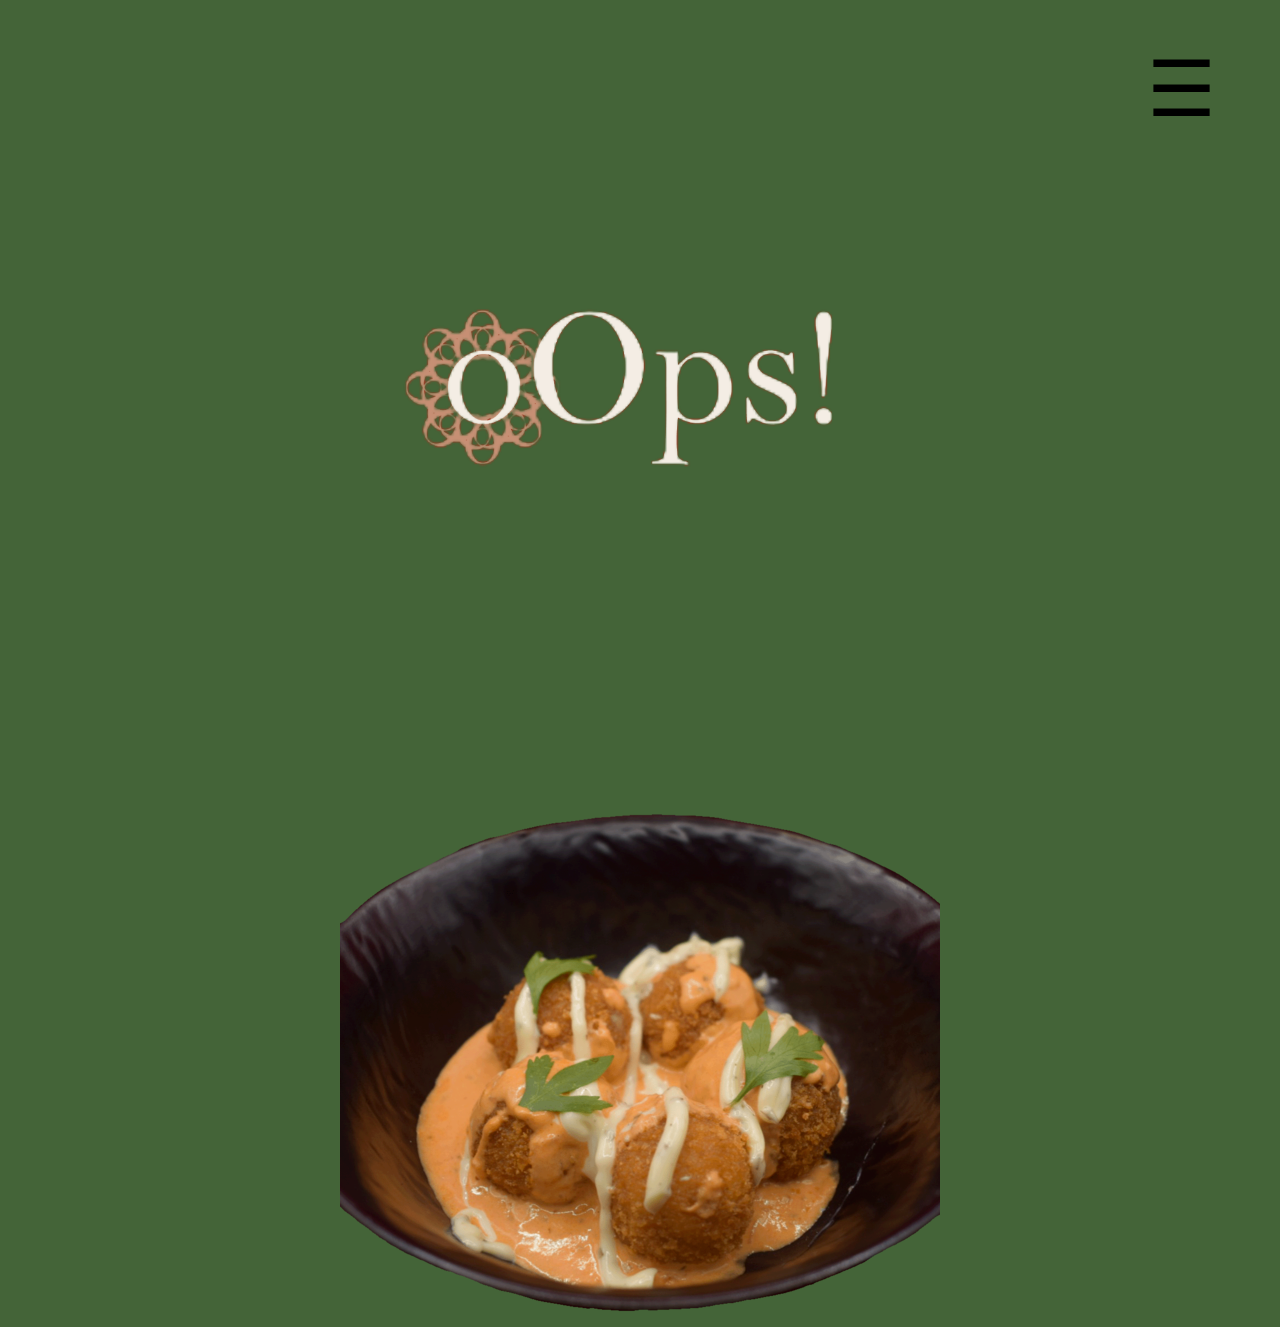
==== index.html @ b873f1bc "slider and colors updated" ====
<!DOCTYPE html>
<html>
  <head>
    <link rel="stylesheet" href="style.css" />
  </head>
  <body>
    <div class="header">
      <img src="images/logo/logo-transformed.png" class="logo" />
    </div>

    <!-- Image Slider -->
    <div class="slider">
      <img class="slides" src="images/items/Cheese-Balls.png" />
      <img class="slides" src="images/items/Cheese-Fries.png" />
      <img class="slides" src="images/items/Mozza-Sticks.png" />
    </div>

    <!-- Side Menu Button -->
    <div class="side-menu-button" onclick="toggleSideMenu()">☰</div>

    <!-- Side Menu -->
    <div class="side-menu" id="sideMenu">
      <a href="javascript:void(0)" class="closebtn" onclick="closeSideMenu()"
        >×</a
      >
      <a href="index.html">Home</a>
      <a href="menu.html">Menu</a>
      <a href="about.html">About</a>
      <a href="contact.html">Contact</a>
    </div>

    <script type="text/javascript" src="app.js"></script>
  </body>
</html>
---- style.css ----
* {
  margin: 0;
  padding: 0;
  box-sizing: border-box;
}

body {
  background-color: #446438;
}
.header {
  background-color: #446438;
  display: flex;
  justify-content: center;
  align-items: center;
  padding: 10px;
}

.logo {
  max-width: 60%;
  height: auto;
}

/* ...Side-Button... */
/* Side Menu Button Styling */
.side-menu-button {
  position: fixed;
  top: 5vh; /* Adjusted for better visibility on various devices */
  right: 5%; /* Use percentage for better responsiveness */
  font-size: 6vw; /* Adjusts size based on viewport width */
  cursor: pointer;
  z-index: 1000;
}

/* Side Menu Styling */
.side-menu {
  height: 100%;
  width: 0; /* Initially hidden */
  position: fixed;
  z-index: 999;
  top: 0;
  right: 0;
  background-color: #9E3722;
  overflow-x: hidden;
  transition: 0.5s;
  padding-top: 100px;
}

.side-menu a {
  padding: 8px 8px 8px 4vw; /* Adjusted for responsiveness */
  text-decoration: none;
  font-size: 5vw; /* Adjusted for responsiveness */
  color: white;
  display: block;
  transition: 0.3s;
  margin-bottom: 80px;
}

.closebtn {
  position: absolute;
  top: 0;
  right: 25px;
  font-size: 36px;
  margin-left: 50px;
  color: white;
}

.slider {
    max-width: 600px; /* Adjust based on desired width */
    margin: 20px auto; /* Centers the slider */
    position: relative;
}

.slides {
    width: 100%;
    height: auto;
    visibility: hidden; /* Use visibility instead of display */
    opacity: 0; /* Start with zero opacity */
    transition: visibility 0s, opacity 1s ease-in-out; /* Add transition for visibility */
    position: absolute; /* Position slides absolutely within the relative container */
}

.showSlide {
    visibility: visible; /* Make the slide visible */
    opacity: 1; /* Fully visible */
    transition: visibility 0s 0s, opacity 1s ease-in-out; /* Adjust transition timing */
}

/* Responsive adjustments for smaller screens */
@media screen and (max-width: 600px) {
  .side-menu-button {
    font-size: 8vw;
  }

  .side-menu a {
    font-size: 6vw;
  }

  .logo {
        max-width: 70%; /* Adjust logo size on smaller screens */
    }
}
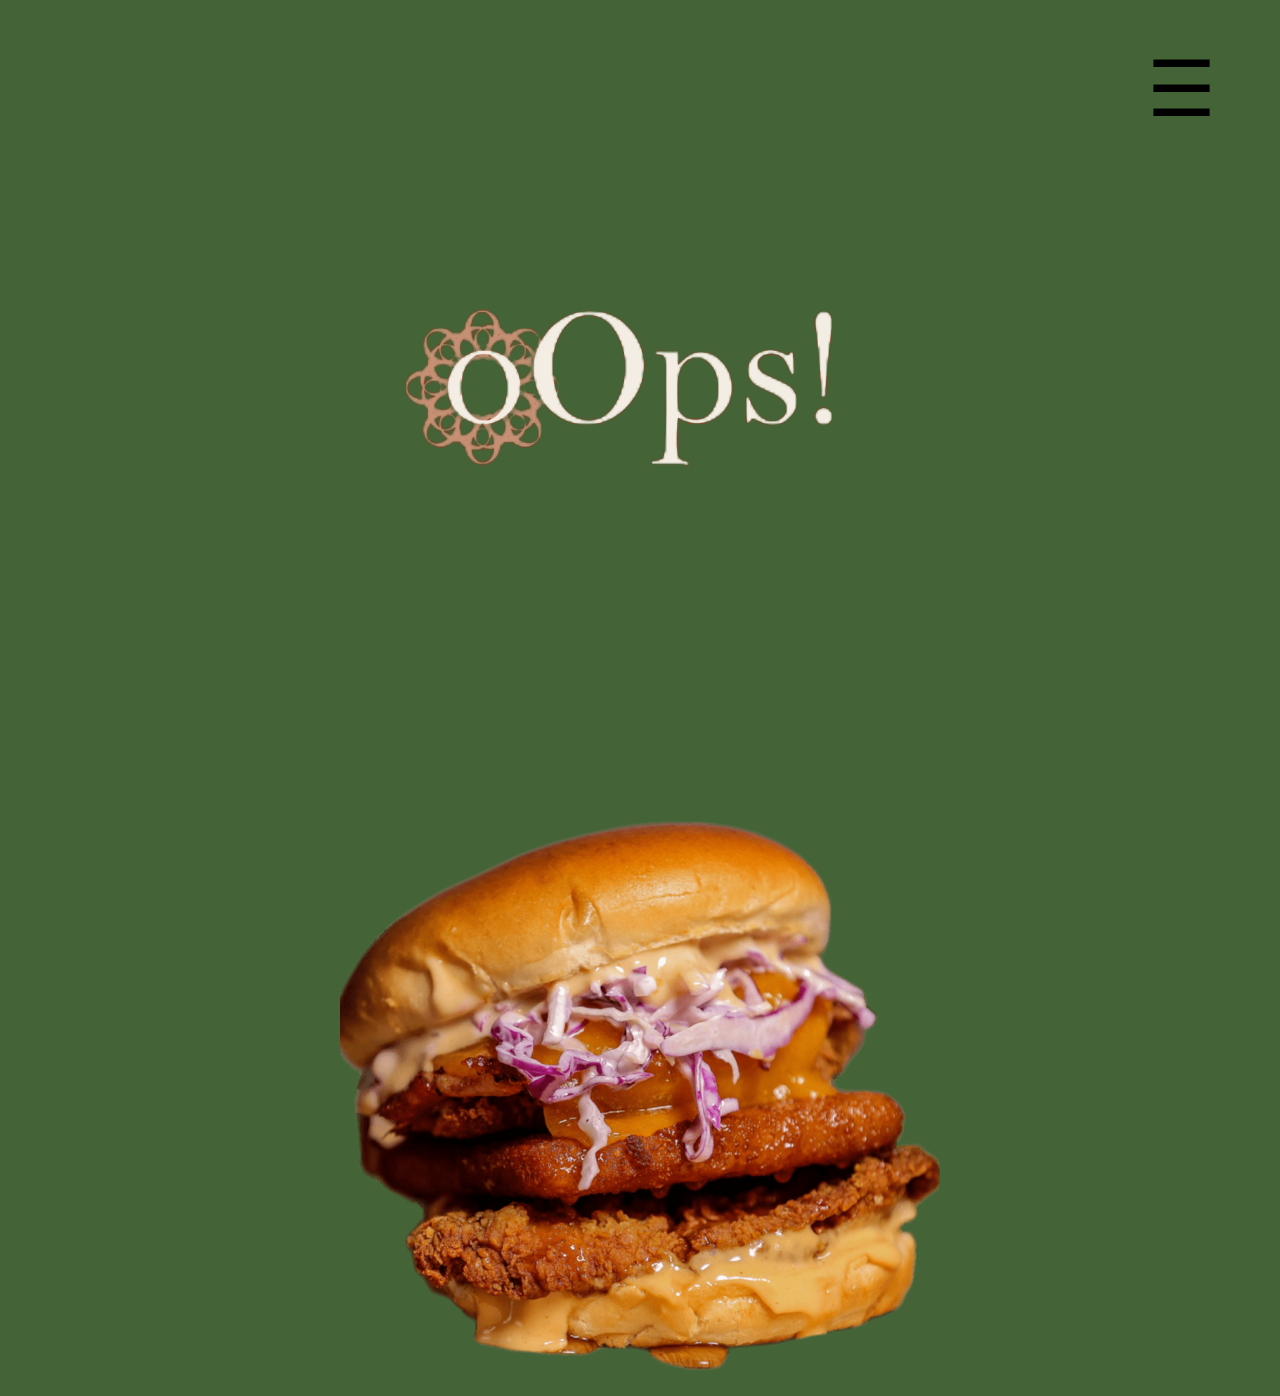
==== commit 37d26c68: "test" ====
--- a/index.html
+++ b/index.html
@@ -10,9 +10,9 @@
 
     <!-- Image Slider -->
     <div class="slider">
-      <img class="slides" src="images/items/Cheese-Balls.png" />
-      <img class="slides" src="images/items/Cheese-Fries.png" />
-      <img class="slides" src="images/items/Mozza-Sticks.png" />
+      <img class="slides" src="images/items/Bomba-Chicken.png" />
+      <img class="slides" src="images/items/Royal-Beef-Burger.png" />
+      <img class="slides" src="images/items/Royal-Chicken-Burger.png" />
     </div>
 
     <!-- Side Menu Button -->
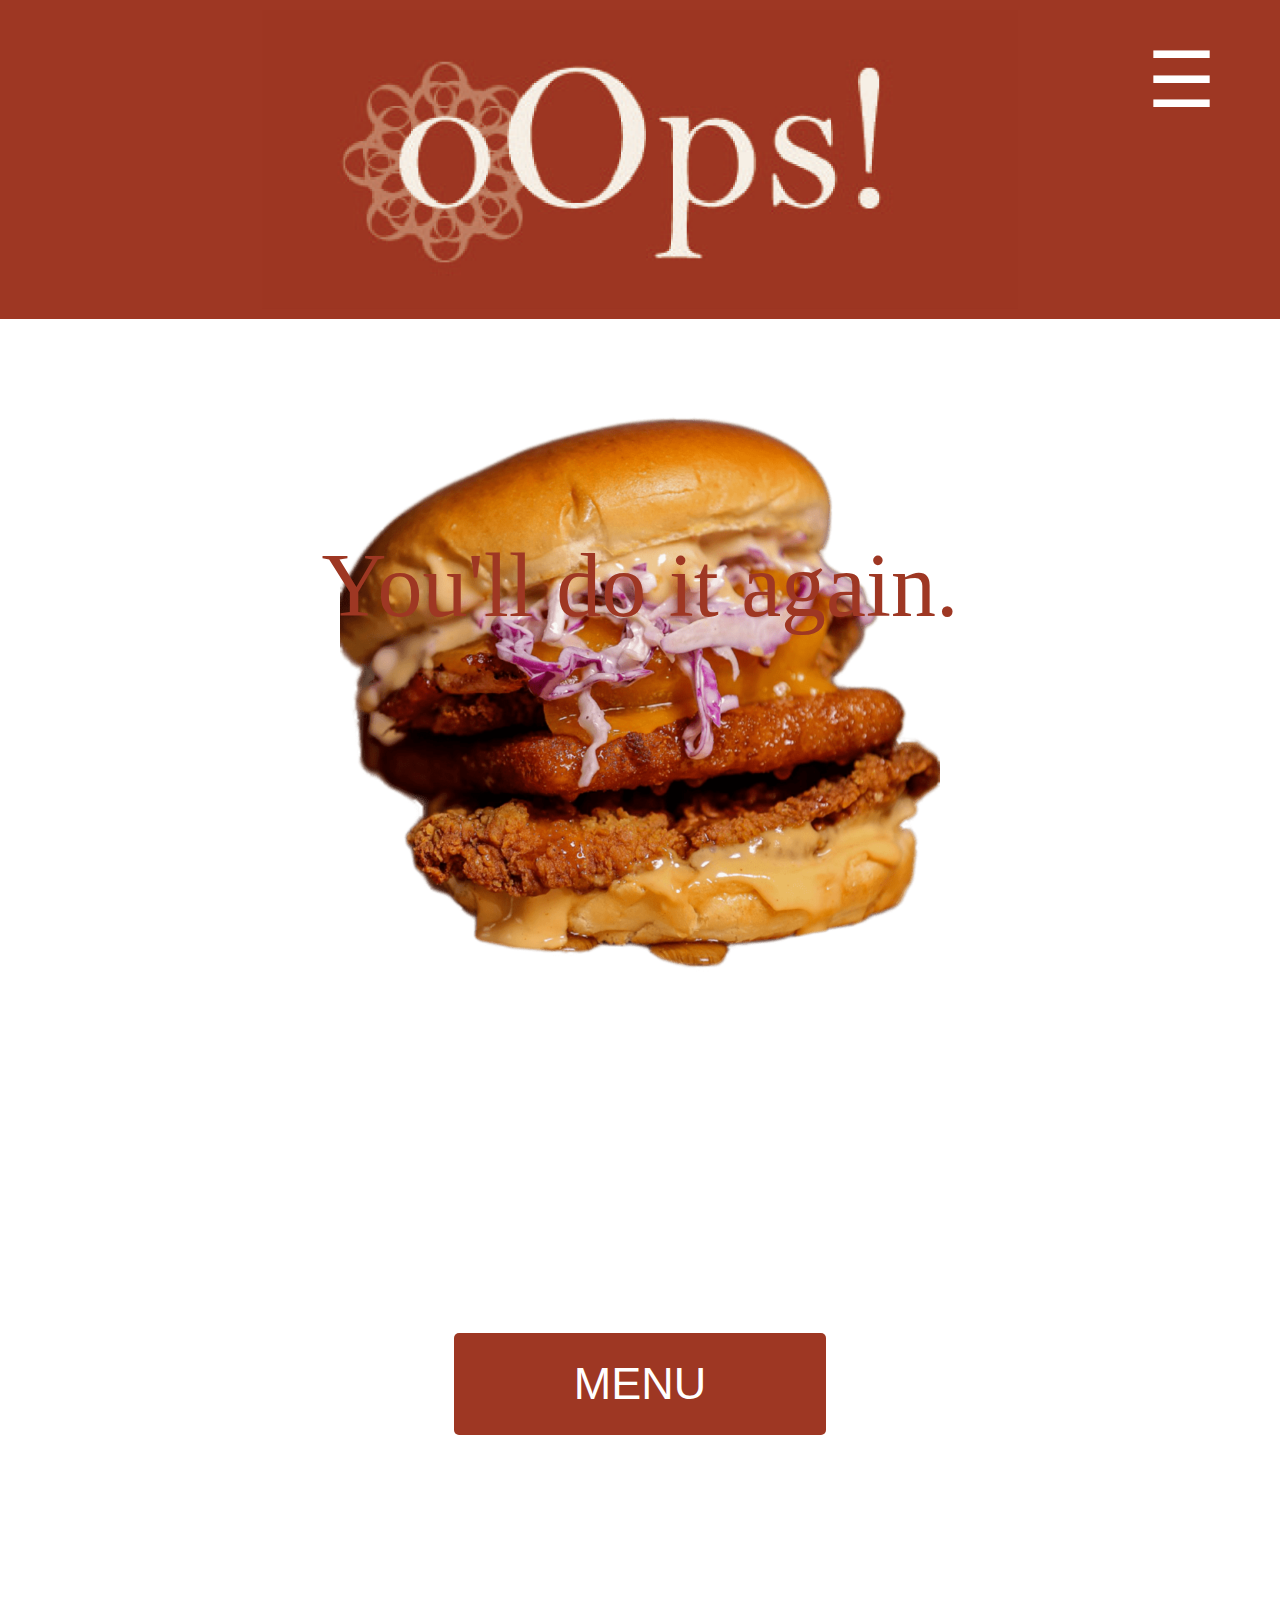
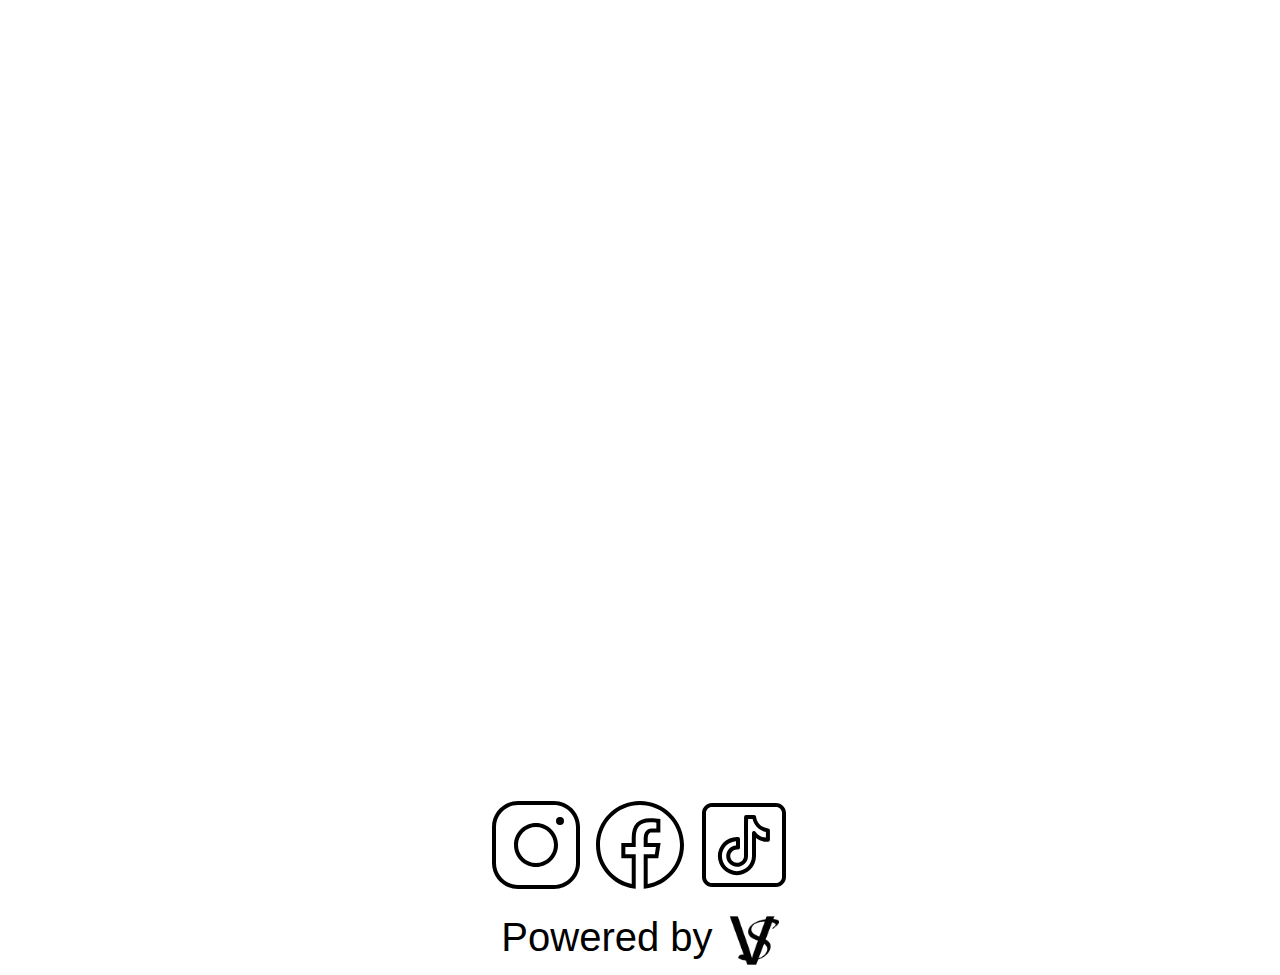
==== commit bbbaf97f: "testing" ====
--- a/index.html
+++ b/index.html
@@ -4,9 +4,10 @@
     <link rel="stylesheet" href="style.css" />
   </head>
   <body>
-    <div class="header">
-      <img src="images/logo/logo-transformed.png" class="logo" />
-    </div>
+    <div class="content">
+    <div class="header_logo">
+      <img src="images/logo/oops_logo_croped.png" class="logo" />
+    </div><br><br><br>
 
     <!-- Image Slider -->
     <div class="slider">
@@ -19,16 +20,35 @@
     <div class="side-menu-button" onclick="toggleSideMenu()">☰</div>
 
     <!-- Side Menu -->
-    <div class="side-menu" id="sideMenu">
+    <div class="side-menu" id="sideMenu"><center>
       <a href="javascript:void(0)" class="closebtn" onclick="closeSideMenu()"
         >×</a
       >
       <a href="index.html">Home</a>
       <a href="menu.html">Menu</a>
       <a href="about.html">About</a>
-      <a href="contact.html">Contact</a>
+      <a href="contact.html">Contact</a></center>
     </div>
-
+    <button class="menu-button">
+      MENU
+    </button>
+  </div>
+    <p class="slogan">You'll do it again.</p>
+<footer><center>
+    <svg xmlns="http://www.w3.org/2000/svg" x="0px" y="0px" width="100" height="100" viewBox="0 0 50 50">
+      <path d="M 16 3 C 8.8324839 3 3 8.8324839 3 16 L 3 34 C 3 41.167516 8.8324839 47 16 47 L 34 47 C 41.167516 47 47 41.167516 47 34 L 47 16 C 47 8.8324839 41.167516 3 34 3 L 16 3 z M 16 5 L 34 5 C 40.086484 5 45 9.9135161 45 16 L 45 34 C 45 40.086484 40.086484 45 34 45 L 16 45 C 9.9135161 45 5 40.086484 5 34 L 5 16 C 5 9.9135161 9.9135161 5 16 5 z M 37 11 A 2 2 0 0 0 35 13 A 2 2 0 0 0 37 15 A 2 2 0 0 0 39 13 A 2 2 0 0 0 37 11 z M 25 14 C 18.936712 14 14 18.936712 14 25 C 14 31.063288 18.936712 36 25 36 C 31.063288 36 36 31.063288 36 25 C 36 18.936712 31.063288 14 25 14 z M 25 16 C 29.982407 16 34 20.017593 34 25 C 34 29.982407 29.982407 34 25 34 C 20.017593 34 16 29.982407 16 25 C 16 20.017593 20.017593 16 25 16 z"></path>
+      </svg>
+  <svg xmlns="http://www.w3.org/2000/svg" x="0px" y="0px" width="100" height="100" viewBox="0 0 50 50">
+    <path d="M 25 3 C 12.861562 3 3 12.861562 3 25 C 3 36.019135 11.127533 45.138355 21.712891 46.728516 L 22.861328 46.902344 L 22.861328 29.566406 L 17.664062 29.566406 L 17.664062 26.046875 L 22.861328 26.046875 L 22.861328 21.373047 C 22.861328 18.494965 23.551973 16.599417 24.695312 15.410156 C 25.838652 14.220896 27.528004 13.621094 29.878906 13.621094 C 31.758714 13.621094 32.490022 13.734993 33.185547 13.820312 L 33.185547 16.701172 L 30.738281 16.701172 C 29.349697 16.701172 28.210449 17.475903 27.619141 18.507812 C 27.027832 19.539724 26.84375 20.771816 26.84375 22.027344 L 26.84375 26.044922 L 32.966797 26.044922 L 32.421875 29.564453 L 26.84375 29.564453 L 26.84375 46.929688 L 27.978516 46.775391 C 38.71434 45.319366 47 36.126845 47 25 C 47 12.861562 37.138438 3 25 3 z M 25 5 C 36.057562 5 45 13.942438 45 25 C 45 34.729791 38.035799 42.731796 28.84375 44.533203 L 28.84375 31.564453 L 34.136719 31.564453 L 35.298828 24.044922 L 28.84375 24.044922 L 28.84375 22.027344 C 28.84375 20.989871 29.033574 20.060293 29.353516 19.501953 C 29.673457 18.943614 29.981865 18.701172 30.738281 18.701172 L 35.185547 18.701172 L 35.185547 12.009766 L 34.318359 11.892578 C 33.718567 11.811418 32.349197 11.621094 29.878906 11.621094 C 27.175808 11.621094 24.855567 12.357448 23.253906 14.023438 C 21.652246 15.689426 20.861328 18.170128 20.861328 21.373047 L 20.861328 24.046875 L 15.664062 24.046875 L 15.664062 31.566406 L 20.861328 31.566406 L 20.861328 44.470703 C 11.816995 42.554813 5 34.624447 5 25 C 5 13.942438 13.942438 5 25 5 z"></path>
+    </svg>
+    <svg xmlns="http://www.w3.org/2000/svg" x="0px" y="0px" width="100" height="100" viewBox="0 0 50 50">
+      <path d="M 9 4 C 6.2495759 4 4 6.2495759 4 9 L 4 41 C 4 43.750424 6.2495759 46 9 46 L 41 46 C 43.750424 46 46 43.750424 46 41 L 46 9 C 46 6.2495759 43.750424 4 41 4 L 9 4 z M 9 6 L 41 6 C 42.671576 6 44 7.3284241 44 9 L 44 41 C 44 42.671576 42.671576 44 41 44 L 9 44 C 7.3284241 44 6 42.671576 6 41 L 6 9 C 6 7.3284241 7.3284241 6 9 6 z M 26.042969 10 A 1.0001 1.0001 0 0 0 25.042969 10.998047 C 25.042969 10.998047 25.031984 15.873262 25.021484 20.759766 C 25.016184 23.203017 25.009799 25.64879 25.005859 27.490234 C 25.001922 29.331679 25 30.496833 25 30.59375 C 25 32.409009 23.351421 33.892578 21.472656 33.892578 C 19.608867 33.892578 18.121094 32.402853 18.121094 30.539062 C 18.121094 28.675273 19.608867 27.1875 21.472656 27.1875 C 21.535796 27.1875 21.663054 27.208245 21.880859 27.234375 A 1.0001 1.0001 0 0 0 23 26.240234 L 23 22.039062 A 1.0001 1.0001 0 0 0 22.0625 21.041016 C 21.906673 21.031216 21.710581 21.011719 21.472656 21.011719 C 16.223131 21.011719 11.945313 25.289537 11.945312 30.539062 C 11.945312 35.788589 16.223131 40.066406 21.472656 40.066406 C 26.72204 40.066409 31 35.788588 31 30.539062 L 31 21.490234 C 32.454611 22.653646 34.267517 23.390625 36.269531 23.390625 C 36.542588 23.390625 36.802305 23.374442 37.050781 23.351562 A 1.0001 1.0001 0 0 0 37.958984 22.355469 L 37.958984 17.685547 A 1.0001 1.0001 0 0 0 37.03125 16.6875 C 33.886609 16.461891 31.379838 14.012216 31.052734 10.896484 A 1.0001 1.0001 0 0 0 30.058594 10 L 26.042969 10 z M 27.041016 12 L 29.322266 12 C 30.049047 15.2987 32.626734 17.814404 35.958984 18.445312 L 35.958984 21.310547 C 33.820114 21.201935 31.941489 20.134948 30.835938 18.453125 A 1.0001 1.0001 0 0 0 29 19.003906 L 29 30.539062 C 29 34.707538 25.641273 38.066406 21.472656 38.066406 C 17.304181 38.066406 13.945312 34.707538 13.945312 30.539062 C 13.945312 26.538539 17.066083 23.363182 21 23.107422 L 21 25.283203 C 18.286416 25.535721 16.121094 27.762246 16.121094 30.539062 C 16.121094 33.483274 18.528445 35.892578 21.472656 35.892578 C 24.401892 35.892578 27 33.586491 27 30.59375 C 27 30.64267 27.001859 29.335571 27.005859 27.494141 C 27.009759 25.65271 27.016224 23.20692 27.021484 20.763672 C 27.030884 16.376775 27.039186 12.849206 27.041016 12 z"></path>
+      </svg>
+      <div class="powered-by"><a href="https://www.instagram.com/thevisualspark">
+        Powered by <img src="images/logo/vs_logo.png" alt="Logo" class="footer-logo"/></a>
+    </div>
+    </center>
+    </footer>
     <script type="text/javascript" src="app.js"></script>
   </body>
 </html>
--- a/style.css
+++ b/style.css
@@ -2,13 +2,13 @@
   margin: 0;
   padding: 0;
   box-sizing: border-box;
+  font-family: Arial, Helvetica, sans-serif;
 }
-
 body {
-  background-color: #446438;
+  background-color: white;
 }
-.header {
-  background-color: #446438;
+.header_logo {
+  background-color: #9E3723;
   display: flex;
   justify-content: center;
   align-items: center;
@@ -20,11 +20,11 @@
   height: auto;
 }
 
-/* ...Side-Button... */
 /* Side Menu Button Styling */
 .side-menu-button {
+  color: white;
   position: fixed;
-  top: 5vh; /* Adjusted for better visibility on various devices */
+  top: 4vh; /* Adjusted for better visibility on various devices */
   right: 5%; /* Use percentage for better responsiveness */
   font-size: 6vw; /* Adjusts size based on viewport width */
   cursor: pointer;
@@ -39,11 +39,15 @@
   z-index: 999;
   top: 0;
   right: 0;
-  background-color: #9E3722;
+  background-color: #9E3723;
   overflow-x: hidden;
-  transition: 0.5s;
-  padding-top: 100px;
-}
+  transition: width 0.5s ease-in-out;
+  display: flex; /* Makes .side-menu a flex container */
+  flex-direction: column; /* Stacks child elements vertically */
+  justify-content: center; /* Centers child elements vertically */
+  align-items: center; /* Centers child elements horizontally */
+  padding-top: 0; /* Adjust or remove as needed */
+} 
 
 .side-menu a {
   padding: 8px 8px 8px 4vw; /* Adjusted for responsiveness */
@@ -53,6 +57,7 @@
   display: block;
   transition: 0.3s;
   margin-bottom: 80px;
+  font-size: 80px; 
 }
 
 .closebtn {
@@ -66,7 +71,7 @@
 
 .slider {
     max-width: 600px; /* Adjust based on desired width */
-    margin: 20px auto; /* Centers the slider */
+    margin: 20px auto 10px; /* Centers the slider */
     position: relative;
 }
 
@@ -85,6 +90,71 @@
     transition: visibility 0s 0s, opacity 1s ease-in-out; /* Adjust transition timing */
 }
 
+.menu-button {
+  display: block;
+  margin: 75% auto; /* Adjust top margin as needed */
+  padding: 25px 120px;
+  background-color: #9E3723;
+  color: white;
+  border: none;
+  border-radius: 5px;
+  cursor: pointer;
+  font-size: 45px;
+}
+
+.slogan {
+  position: absolute;
+  top: 65%; /* Adjusted to 50% for centering */
+  left: 50%;
+  transform: translate(-50%, -50%);
+  font-family:'bellmt';
+  font-size: 90px; /* Large font size */
+  color: #9E3723;
+  z-index: 1001;
+  white-space: nowrap; /* Keeps the text on a single line */
+}
+
+.footer {
+  text-align: center; /* Centers the inline or inline-block elements */
+  width: 100%; /* Ensures the footer spans the full width of its container */
+  margin-top: auto; /* Optional: Pushes the footer to the bottom if the page content is not tall enough */
+  padding: 20px 0; /* Adds some padding above and below your SVGs */
+}
+
+svg {
+  vertical-align: middle; /* Aligns SVGs vertically if they have different heights */
+}
+.content {
+  flex-grow: 1; /* Allows this container to grow and take up available space */
+}
+html, body {
+  height: 100%; /* Necessary for flexbox layout */
+  display: flex;
+  flex-direction: column; /* Stacks content vertically */
+}
+
+body > * {
+  flex-shrink: 0; /* Prevents children of body from shrinking */
+}
+
+body {
+  flex-grow: 1; /* Allows the body to grow to fill available space, pushing the footer down */
+  margin: 0; /* Resets any default margin */
+}
+.footer-logo {
+  vertical-align: middle; /* Aligns the logo vertically in the middle of the text */
+  width: 50px; /* Adjusts the width of the logo */
+  margin-left: 5px; /* Adds some space between the text and the logo */
+}
+.powered-by {
+  margin-bottom:10px;
+  margin-top: 20px;
+  font-size: 40px; /* Adjusts the font size of the text */
+}
+.powered-by a {
+  text-decoration:none;
+  color: black;
+}
 /* Responsive adjustments for smaller screens */
 @media screen and (max-width: 600px) {
   .side-menu-button {
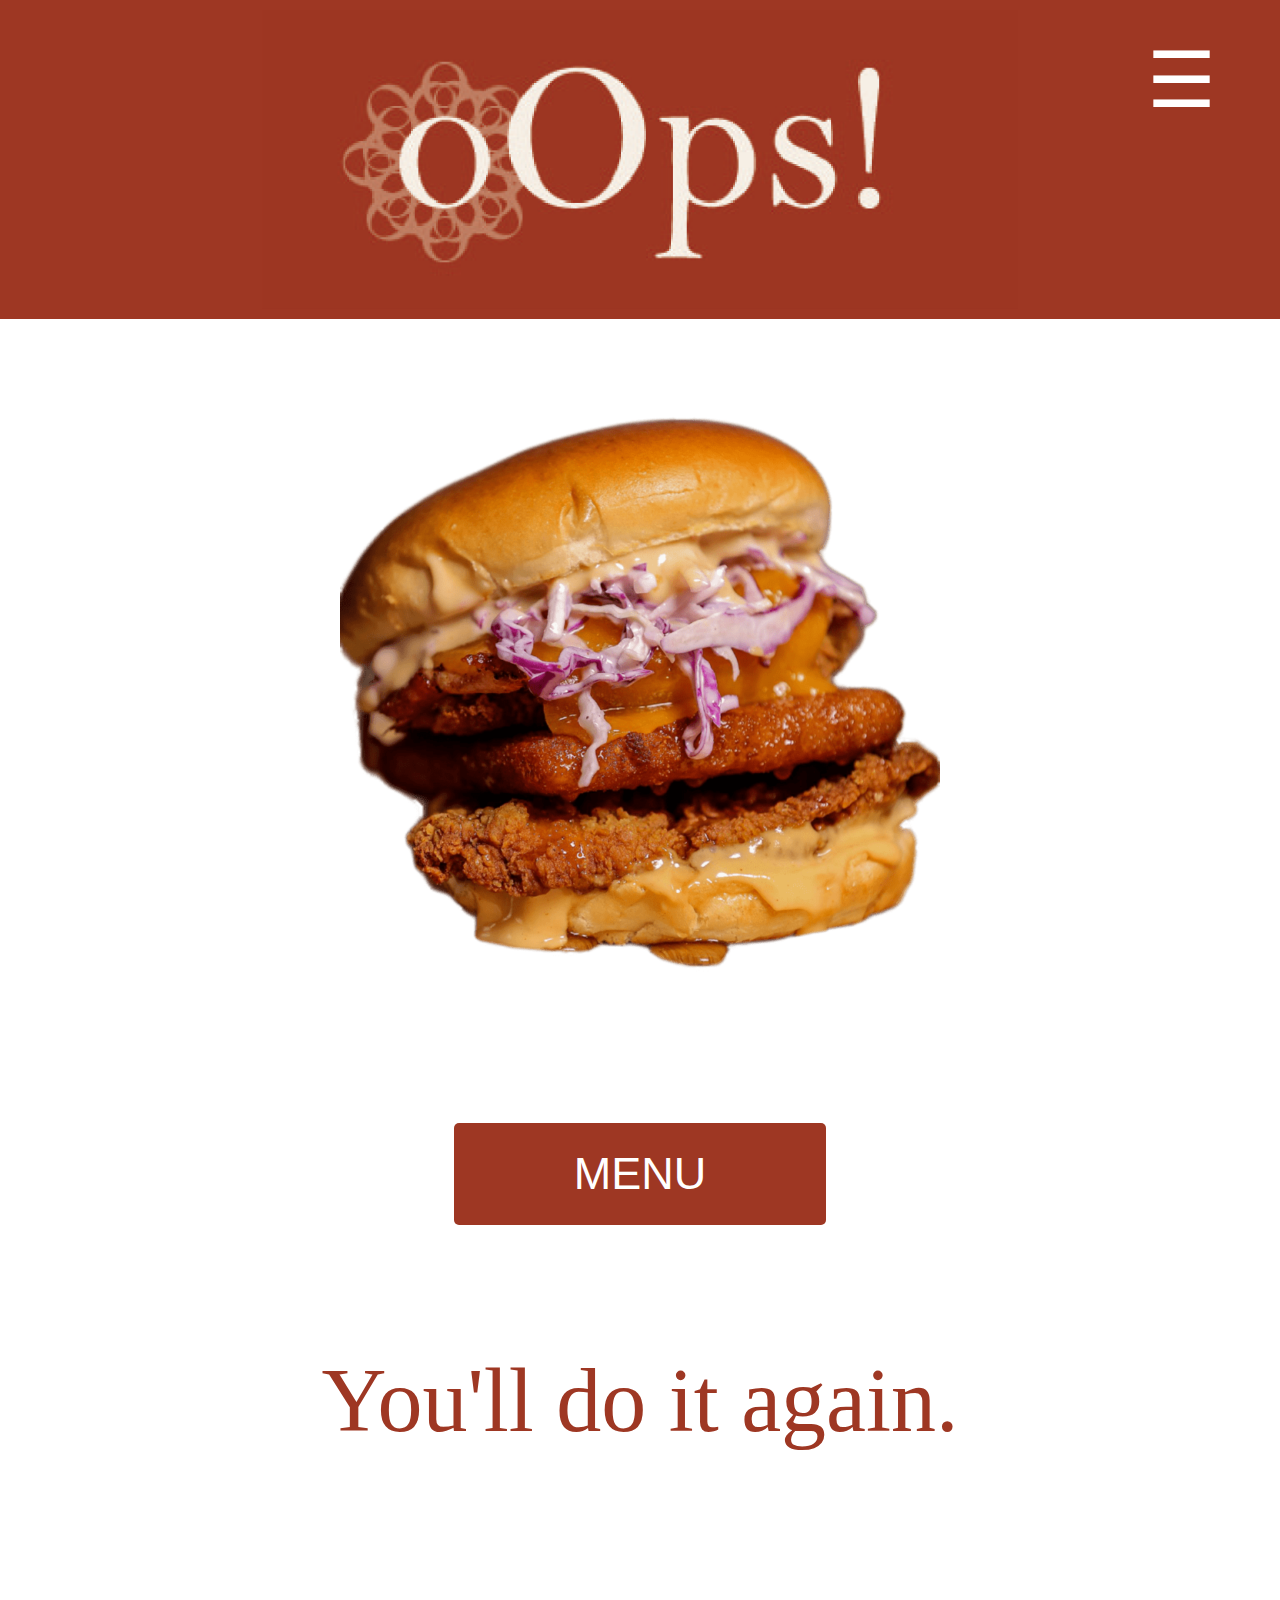
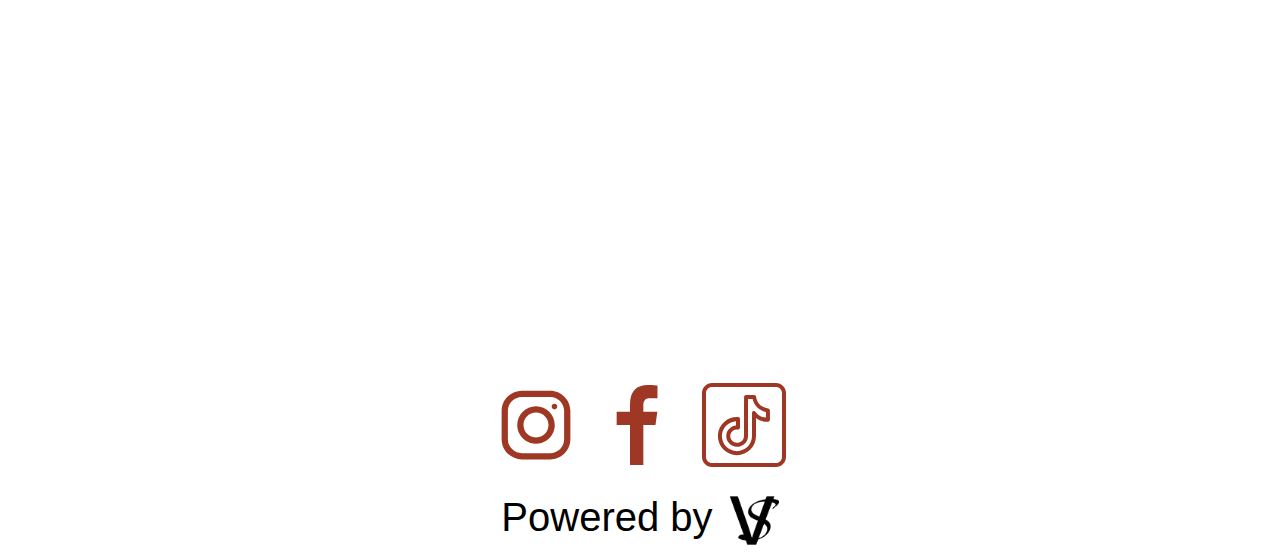
==== commit e9021f79: "links" ====
--- a/index.html
+++ b/index.html
@@ -34,16 +34,21 @@
     </button>
   </div>
     <p class="slogan">You'll do it again.</p>
-<footer><center>
-    <svg xmlns="http://www.w3.org/2000/svg" x="0px" y="0px" width="100" height="100" viewBox="0 0 50 50">
-      <path d="M 16 3 C 8.8324839 3 3 8.8324839 3 16 L 3 34 C 3 41.167516 8.8324839 47 16 47 L 34 47 C 41.167516 47 47 41.167516 47 34 L 47 16 C 47 8.8324839 41.167516 3 34 3 L 16 3 z M 16 5 L 34 5 C 40.086484 5 45 9.9135161 45 16 L 45 34 C 45 40.086484 40.086484 45 34 45 L 16 45 C 9.9135161 45 5 40.086484 5 34 L 5 16 C 5 9.9135161 9.9135161 5 16 5 z M 37 11 A 2 2 0 0 0 35 13 A 2 2 0 0 0 37 15 A 2 2 0 0 0 39 13 A 2 2 0 0 0 37 11 z M 25 14 C 18.936712 14 14 18.936712 14 25 C 14 31.063288 18.936712 36 25 36 C 31.063288 36 36 31.063288 36 25 C 36 18.936712 31.063288 14 25 14 z M 25 16 C 29.982407 16 34 20.017593 34 25 C 34 29.982407 29.982407 34 25 34 C 20.017593 34 16 29.982407 16 25 C 16 20.017593 20.017593 16 25 16 z"></path>
-      </svg>
-  <svg xmlns="http://www.w3.org/2000/svg" x="0px" y="0px" width="100" height="100" viewBox="0 0 50 50">
-    <path d="M 25 3 C 12.861562 3 3 12.861562 3 25 C 3 36.019135 11.127533 45.138355 21.712891 46.728516 L 22.861328 46.902344 L 22.861328 29.566406 L 17.664062 29.566406 L 17.664062 26.046875 L 22.861328 26.046875 L 22.861328 21.373047 C 22.861328 18.494965 23.551973 16.599417 24.695312 15.410156 C 25.838652 14.220896 27.528004 13.621094 29.878906 13.621094 C 31.758714 13.621094 32.490022 13.734993 33.185547 13.820312 L 33.185547 16.701172 L 30.738281 16.701172 C 29.349697 16.701172 28.210449 17.475903 27.619141 18.507812 C 27.027832 19.539724 26.84375 20.771816 26.84375 22.027344 L 26.84375 26.044922 L 32.966797 26.044922 L 32.421875 29.564453 L 26.84375 29.564453 L 26.84375 46.929688 L 27.978516 46.775391 C 38.71434 45.319366 47 36.126845 47 25 C 47 12.861562 37.138438 3 25 3 z M 25 5 C 36.057562 5 45 13.942438 45 25 C 45 34.729791 38.035799 42.731796 28.84375 44.533203 L 28.84375 31.564453 L 34.136719 31.564453 L 35.298828 24.044922 L 28.84375 24.044922 L 28.84375 22.027344 C 28.84375 20.989871 29.033574 20.060293 29.353516 19.501953 C 29.673457 18.943614 29.981865 18.701172 30.738281 18.701172 L 35.185547 18.701172 L 35.185547 12.009766 L 34.318359 11.892578 C 33.718567 11.811418 32.349197 11.621094 29.878906 11.621094 C 27.175808 11.621094 24.855567 12.357448 23.253906 14.023438 C 21.652246 15.689426 20.861328 18.170128 20.861328 21.373047 L 20.861328 24.046875 L 15.664062 24.046875 L 15.664062 31.566406 L 20.861328 31.566406 L 20.861328 44.470703 C 11.816995 42.554813 5 34.624447 5 25 C 5 13.942438 13.942438 5 25 5 z"></path>
-    </svg>
-    <svg xmlns="http://www.w3.org/2000/svg" x="0px" y="0px" width="100" height="100" viewBox="0 0 50 50">
-      <path d="M 9 4 C 6.2495759 4 4 6.2495759 4 9 L 4 41 C 4 43.750424 6.2495759 46 9 46 L 41 46 C 43.750424 46 46 43.750424 46 41 L 46 9 C 46 6.2495759 43.750424 4 41 4 L 9 4 z M 9 6 L 41 6 C 42.671576 6 44 7.3284241 44 9 L 44 41 C 44 42.671576 42.671576 44 41 44 L 9 44 C 7.3284241 44 6 42.671576 6 41 L 6 9 C 6 7.3284241 7.3284241 6 9 6 z M 26.042969 10 A 1.0001 1.0001 0 0 0 25.042969 10.998047 C 25.042969 10.998047 25.031984 15.873262 25.021484 20.759766 C 25.016184 23.203017 25.009799 25.64879 25.005859 27.490234 C 25.001922 29.331679 25 30.496833 25 30.59375 C 25 32.409009 23.351421 33.892578 21.472656 33.892578 C 19.608867 33.892578 18.121094 32.402853 18.121094 30.539062 C 18.121094 28.675273 19.608867 27.1875 21.472656 27.1875 C 21.535796 27.1875 21.663054 27.208245 21.880859 27.234375 A 1.0001 1.0001 0 0 0 23 26.240234 L 23 22.039062 A 1.0001 1.0001 0 0 0 22.0625 21.041016 C 21.906673 21.031216 21.710581 21.011719 21.472656 21.011719 C 16.223131 21.011719 11.945313 25.289537 11.945312 30.539062 C 11.945312 35.788589 16.223131 40.066406 21.472656 40.066406 C 26.72204 40.066409 31 35.788588 31 30.539062 L 31 21.490234 C 32.454611 22.653646 34.267517 23.390625 36.269531 23.390625 C 36.542588 23.390625 36.802305 23.374442 37.050781 23.351562 A 1.0001 1.0001 0 0 0 37.958984 22.355469 L 37.958984 17.685547 A 1.0001 1.0001 0 0 0 37.03125 16.6875 C 33.886609 16.461891 31.379838 14.012216 31.052734 10.896484 A 1.0001 1.0001 0 0 0 30.058594 10 L 26.042969 10 z M 27.041016 12 L 29.322266 12 C 30.049047 15.2987 32.626734 17.814404 35.958984 18.445312 L 35.958984 21.310547 C 33.820114 21.201935 31.941489 20.134948 30.835938 18.453125 A 1.0001 1.0001 0 0 0 29 19.003906 L 29 30.539062 C 29 34.707538 25.641273 38.066406 21.472656 38.066406 C 17.304181 38.066406 13.945312 34.707538 13.945312 30.539062 C 13.945312 26.538539 17.066083 23.363182 21 23.107422 L 21 25.283203 C 18.286416 25.535721 16.121094 27.762246 16.121094 30.539062 C 16.121094 33.483274 18.528445 35.892578 21.472656 35.892578 C 24.401892 35.892578 27 33.586491 27 30.59375 C 27 30.64267 27.001859 29.335571 27.005859 27.494141 C 27.009759 25.65271 27.016224 23.20692 27.021484 20.763672 C 27.030884 16.376775 27.039186 12.849206 27.041016 12 z"></path>
-      </svg>
+<footer><center><a href="https://www.instagram.com/oops.restocafe?igsh=MXNtM2dkODE5M3Z3cw%3D%3D&utm_source=qr" target="_blank">
+  <svg xmlns="http://www.w3.org/2000/svg" x="0px" y="0px" width="100" height="100" viewBox="0,0,256,256">
+    <g fill="#9e3723" fill-rule="nonzero" stroke="none" stroke-width="1" stroke-linecap="butt" stroke-linejoin="miter" stroke-miterlimit="10" stroke-dasharray="" stroke-dashoffset="0" font-family="none" font-weight="none" font-size="none" text-anchor="none" style="mix-blend-mode: normal"><g transform="scale(8,8)"><path d="M11.46875,5c-3.55078,0 -6.46875,2.91406 -6.46875,6.46875v9.0625c0,3.55078 2.91406,6.46875 6.46875,6.46875h9.0625c3.55078,0 6.46875,-2.91406 6.46875,-6.46875v-9.0625c0,-3.55078 -2.91406,-6.46875 -6.46875,-6.46875zM11.46875,7h9.0625c2.47266,0 4.46875,1.99609 4.46875,4.46875v9.0625c0,2.47266 -1.99609,4.46875 -4.46875,4.46875h-9.0625c-2.47266,0 -4.46875,-1.99609 -4.46875,-4.46875v-9.0625c0,-2.47266 1.99609,-4.46875 4.46875,-4.46875zM21.90625,9.1875c-0.50391,0 -0.90625,0.40234 -0.90625,0.90625c0,0.50391 0.40234,0.90625 0.90625,0.90625c0.50391,0 0.90625,-0.40234 0.90625,-0.90625c0,-0.50391 -0.40234,-0.90625 -0.90625,-0.90625zM16,10c-3.30078,0 -6,2.69922 -6,6c0,3.30078 2.69922,6 6,6c3.30078,0 6,-2.69922 6,-6c0,-3.30078 -2.69922,-6 -6,-6zM16,12c2.22266,0 4,1.77734 4,4c0,2.22266 -1.77734,4 -4,4c-2.22266,0 -4,-1.77734 -4,-4c0,-2.22266 1.77734,-4 4,-4z"></path></g></g>
+    </svg></a>
+    
+    <a href="https://www.facebook.com/share/kappNEr9CasqV6Mh/?mibextid=LQQJ4d" target="_blank">
+    <svg xmlns="http://www.w3.org/2000/svg" x="0px" y="0px" width="100" height="100" viewBox="0,0,256,256">
+      <g fill="#9e3723" fill-rule="nonzero" stroke="none" stroke-width="1" stroke-linecap="butt" stroke-linejoin="miter" stroke-miterlimit="10" stroke-dasharray="" stroke-dashoffset="0" font-family="none" font-weight="none" font-size="none" text-anchor="none" style="mix-blend-mode: normal"><g transform="scale(8.53333,8.53333)"><path d="M12,27v-12h-4v-4h4v-2.148c0,-4.067 1.981,-5.852 5.361,-5.852c1.619,0 2.475,0.12 2.88,0.175v3.825h-2.305c-1.435,0 -1.936,0.757 -1.936,2.291v1.709h4.205l-0.571,4h-3.634v12z"></path></g></g>
+      </svg></a>
+      
+      <a href="https://www.instagram.com/oops.restocafe?igsh=MXNtM2dkODE5M3Z3cw%3D%3D&utm_source=qr" target="_blank">
+      <svg xmlns="http://www.w3.org/2000/svg" x="0px" y="0px" width="100" height="100" viewBox="0,0,256,256">
+        <g fill="#9e3723" fill-rule="nonzero" stroke="none" stroke-width="1" stroke-linecap="butt" stroke-linejoin="miter" stroke-miterlimit="10" stroke-dasharray="" stroke-dashoffset="0" font-family="none" font-weight="none" font-size="none" text-anchor="none" style="mix-blend-mode: normal"><g transform="scale(5.12,5.12)"><path d="M9,4c-2.75042,0 -5,2.24958 -5,5v32c0,2.75042 2.24958,5 5,5h32c2.75042,0 5,-2.24958 5,-5v-32c0,-2.75042 -2.24958,-5 -5,-5zM9,6h32c1.67158,0 3,1.32842 3,3v32c0,1.67158 -1.32842,3 -3,3h-32c-1.67158,0 -3,-1.32842 -3,-3v-32c0,-1.67158 1.32842,-3 3,-3zM26.04297,10c-0.5515,0.00005 -0.99887,0.44655 -1,0.99805c0,0 -0.01098,4.87522 -0.02148,9.76172c-0.0053,2.44325 -0.01168,4.88902 -0.01562,6.73047c-0.00394,1.84145 -0.00586,3.0066 -0.00586,3.10352c0,1.81526 -1.64858,3.29883 -3.52734,3.29883c-1.86379,0 -3.35156,-1.48972 -3.35156,-3.35352c0,-1.86379 1.48777,-3.35156 3.35156,-3.35156c0.06314,0 0.1904,0.02075 0.4082,0.04688c0.28415,0.03406 0.56927,-0.05523 0.78323,-0.24529c0.21396,-0.19006 0.33624,-0.46267 0.33591,-0.74885v-4.20117c-0.00005,-0.528 -0.41054,-0.965 -0.9375,-0.99805c-0.15583,-0.0098 -0.35192,-0.0293 -0.58984,-0.0293c-5.24953,0 -9.52734,4.27782 -9.52734,9.52734c0,5.24953 4.27782,9.52734 9.52734,9.52734c5.24938,0 9.52734,-4.27782 9.52734,-9.52734v-9.04883c1.45461,1.16341 3.26752,1.90039 5.26953,1.90039c0.27306,0 0.53277,-0.01618 0.78125,-0.03906c0.51463,-0.04749 0.90832,-0.47927 0.9082,-0.99609v-4.66992c0.0003,-0.52448 -0.40463,-0.9601 -0.92773,-0.99805c-3.14464,-0.22561 -5.65141,-2.67528 -5.97852,-5.79102c-0.05305,-0.50925 -0.48214,-0.89619 -0.99414,-0.89648zM27.04102,12h2.28125c0.72678,3.2987 3.30447,5.8144 6.63672,6.44531v2.86523c-2.13887,-0.10861 -4.01749,-1.1756 -5.12305,-2.85742c-0.24284,-0.36962 -0.69961,-0.53585 -1.12322,-0.40877c-0.4236,0.12708 -0.71344,0.51729 -0.71272,0.95955v11.53516c0,4.16848 -3.35873,7.52734 -7.52734,7.52734c-4.16848,0 -7.52734,-3.35887 -7.52734,-7.52734c0,-4.00052 3.12077,-7.17588 7.05469,-7.43164v2.17578c-2.71358,0.25252 -4.87891,2.47904 -4.87891,5.25586c0,2.94421 2.40735,5.35352 5.35156,5.35352c2.92924,0 5.52734,-2.30609 5.52734,-5.29883c0,0.04892 0.00186,-1.25818 0.00586,-3.09961c0.0039,-1.84143 0.01037,-4.28722 0.01563,-6.73047c0.0094,-4.3869 0.0177,-7.91447 0.01953,-8.76367z"></path></g></g>
+        </svg></a>
+
       <div class="powered-by"><a href="https://www.instagram.com/thevisualspark">
         Powered by <img src="images/logo/vs_logo.png" alt="Logo" class="footer-logo"/></a>
     </div>
--- a/style.css
+++ b/style.css
@@ -92,7 +92,7 @@
 
 .menu-button {
   display: block;
-  margin: 75% auto; /* Adjust top margin as needed */
+  margin: 750px auto; /* Adjust top margin as needed */
   padding: 25px 120px;
   background-color: #9E3723;
   color: white;
@@ -104,7 +104,7 @@
 
 .slogan {
   position: absolute;
-  top: 65%; /* Adjusted to 50% for centering */
+  top: 1400px; /* Adjusted to 50% for centering */
   left: 50%;
   transform: translate(-50%, -50%);
   font-family:'bellmt';
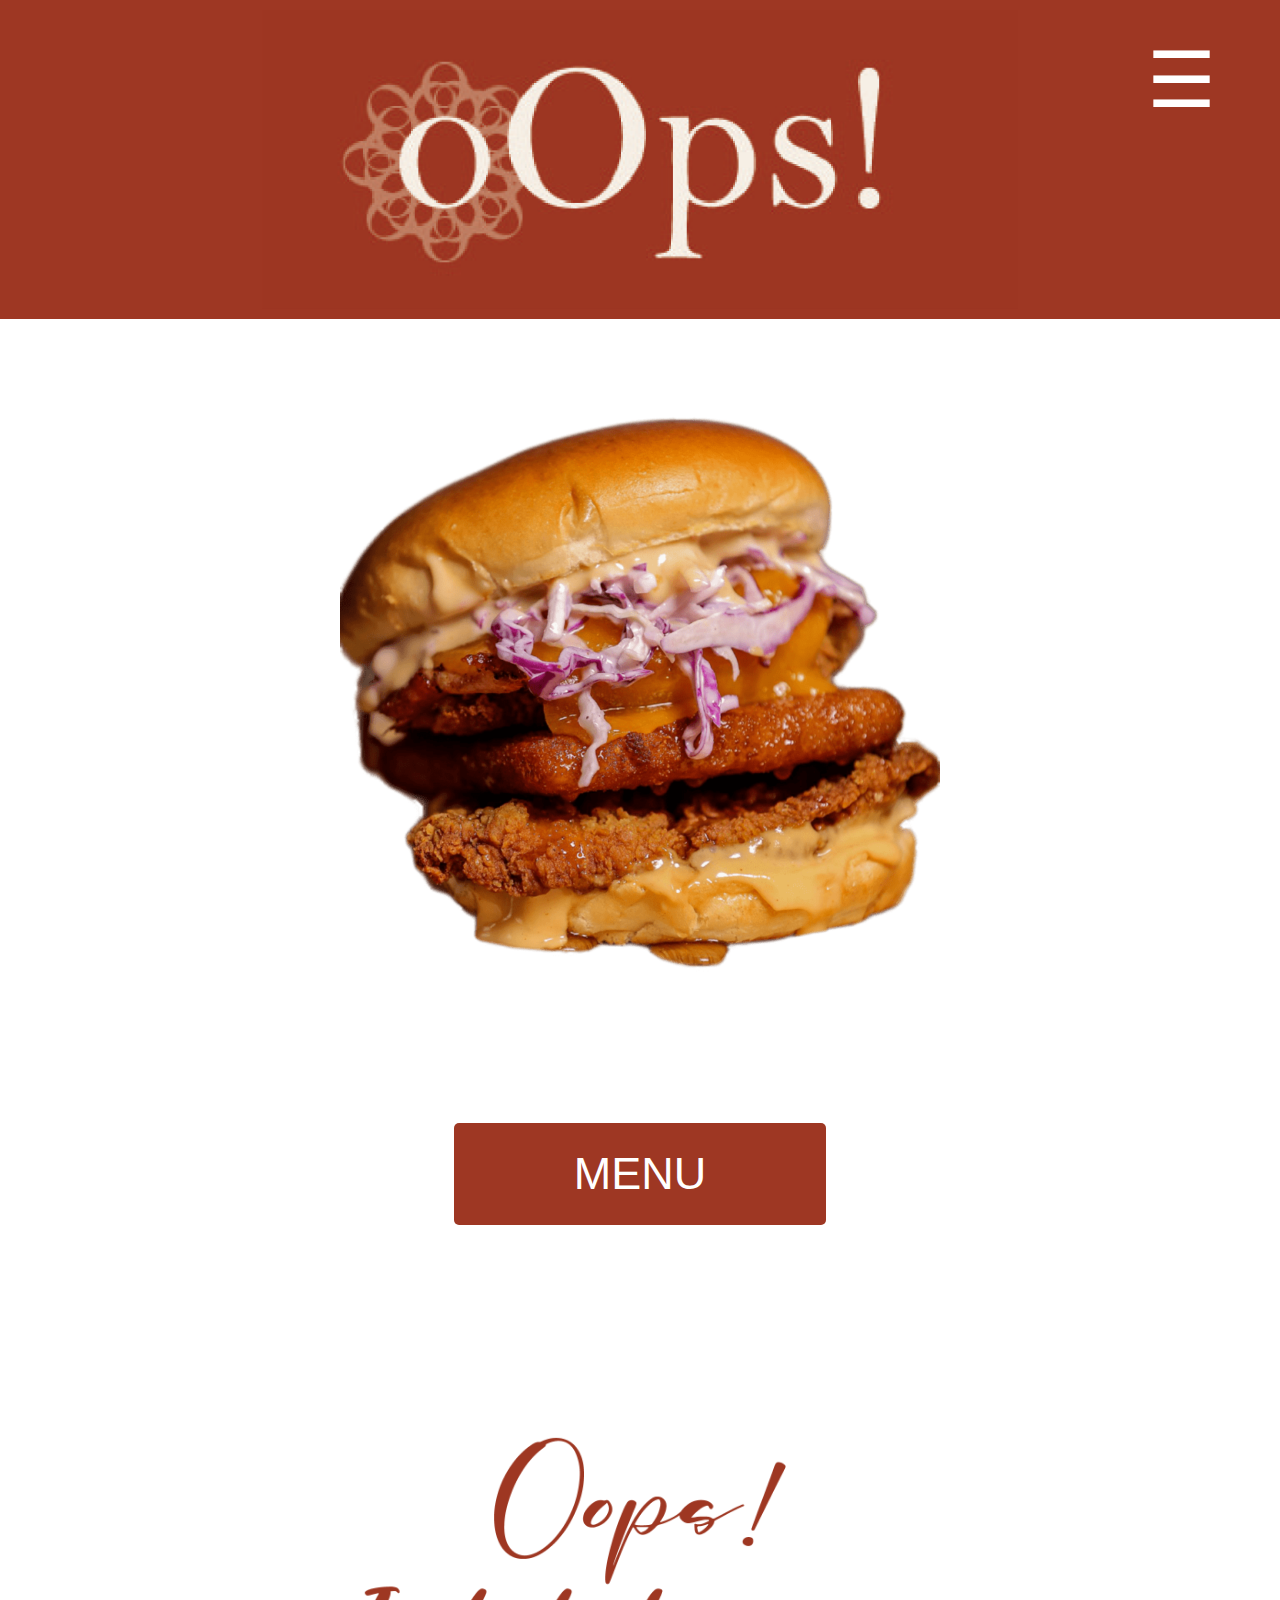
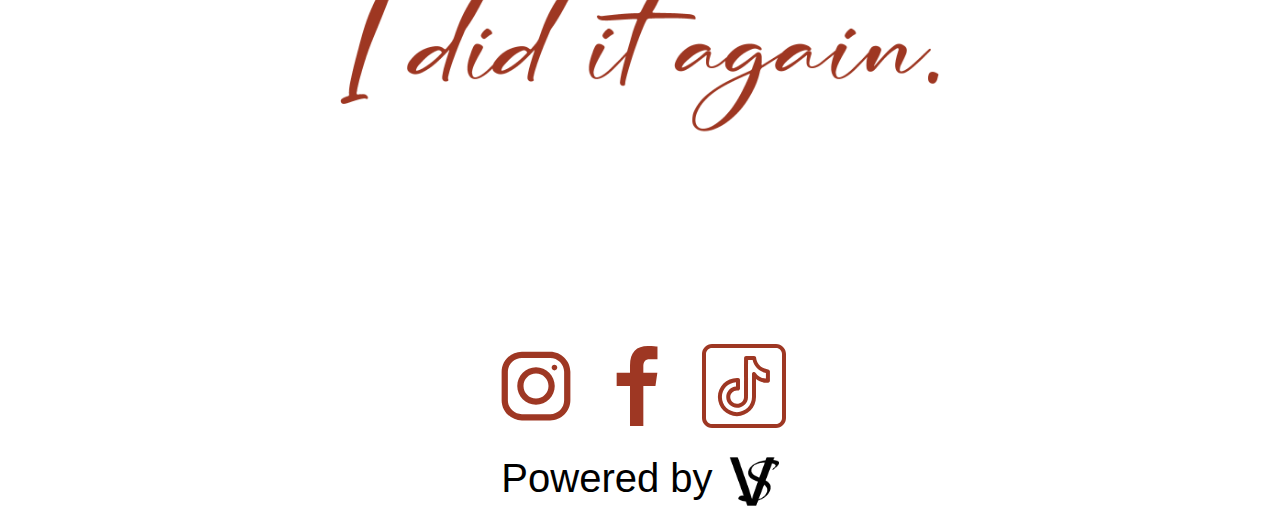
==== commit f579d5bd: "testiing" ====
--- a/index.html
+++ b/index.html
@@ -5,54 +5,160 @@
   </head>
   <body>
     <div class="content">
-    <div class="header_logo">
-      <img src="images/logo/oops_logo_croped.png" class="logo" />
-    </div><br><br><br>
+      <div class="header_logo">
+        <img src="images/logo/oops_logo_croped.png" class="logo" />
+      </div>
+      <br /><br /><br />
 
-    <!-- Image Slider -->
-    <div class="slider">
-      <img class="slides" src="images/items/Bomba-Chicken.png" />
-      <img class="slides" src="images/items/Royal-Beef-Burger.png" />
-      <img class="slides" src="images/items/Royal-Chicken-Burger.png" />
+      <!-- Image Slider -->
+      <div class="slider">
+        <img class="slides" src="images/items/Bomba-Chicken.png" />
+        <img class="slides" src="images/items/Royal-Beef-Burger.png" />
+        <img class="slides" src="images/items/Royal-Chicken-Burger.png" />
+      </div>
+
+      <!-- Side Menu Button -->
+      <div class="side-menu-button" onclick="toggleSideMenu()">☰</div>
+
+      <!-- Side Menu -->
+      <div class="side-menu" id="sideMenu">
+        <center>
+          <a
+            href="javascript:void(0)"
+            class="closebtn"
+            onclick="closeSideMenu()"
+            >×</a
+          >
+          <a href="index.html">HOME</a>
+          <a href="menu.html">MENU</a>
+          <a href="about.html">ABOUT US</a>
+        </center>
+      </div>
+      <button class="menu-button">MENU</button>
+
+      <img
+        src="images/logo/oops_slogan_web.png"
+        alt="slogan-image"
+        class="slogan-image"
+      />
     </div>
+    <footer>
+      <center>
+        <a
+          href="https://www.instagram.com/oops.restocafe?igsh=MXNtM2dkODE5M3Z3cw%3D%3D&utm_source=qr"
+          target="_blank"
+        >
+          <svg
+            xmlns="http://www.w3.org/2000/svg"
+            x="0px"
+            y="0px"
+            width="100"
+            height="100"
+            viewBox="0,0,256,256"
+          >
+            <g
+              fill="#9e3723"
+              fill-rule="nonzero"
+              stroke="none"
+              stroke-width="1"
+              stroke-linecap="butt"
+              stroke-linejoin="miter"
+              stroke-miterlimit="10"
+              stroke-dasharray=""
+              stroke-dashoffset="0"
+              font-family="none"
+              font-weight="none"
+              font-size="none"
+              text-anchor="none"
+              style="mix-blend-mode: normal"
+            >
+              <g transform="scale(8,8)">
+                <path
+                  d="M11.46875,5c-3.55078,0 -6.46875,2.91406 -6.46875,6.46875v9.0625c0,3.55078 2.91406,6.46875 6.46875,6.46875h9.0625c3.55078,0 6.46875,-2.91406 6.46875,-6.46875v-9.0625c0,-3.55078 -2.91406,-6.46875 -6.46875,-6.46875zM11.46875,7h9.0625c2.47266,0 4.46875,1.99609 4.46875,4.46875v9.0625c0,2.47266 -1.99609,4.46875 -4.46875,4.46875h-9.0625c-2.47266,0 -4.46875,-1.99609 -4.46875,-4.46875v-9.0625c0,-2.47266 1.99609,-4.46875 4.46875,-4.46875zM21.90625,9.1875c-0.50391,0 -0.90625,0.40234 -0.90625,0.90625c0,0.50391 0.40234,0.90625 0.90625,0.90625c0.50391,0 0.90625,-0.40234 0.90625,-0.90625c0,-0.50391 -0.40234,-0.90625 -0.90625,-0.90625zM16,10c-3.30078,0 -6,2.69922 -6,6c0,3.30078 2.69922,6 6,6c3.30078,0 6,-2.69922 6,-6c0,-3.30078 -2.69922,-6 -6,-6zM16,12c2.22266,0 4,1.77734 4,4c0,2.22266 -1.77734,4 -4,4c-2.22266,0 -4,-1.77734 -4,-4c0,-2.22266 1.77734,-4 4,-4z"
+                ></path>
+              </g>
+            </g></svg
+        ></a>
 
-    <!-- Side Menu Button -->
-    <div class="side-menu-button" onclick="toggleSideMenu()">☰</div>
+        <a
+          href="https://www.facebook.com/share/kappNEr9CasqV6Mh/?mibextid=LQQJ4d"
+          target="_blank"
+        >
+          <svg
+            xmlns="http://www.w3.org/2000/svg"
+            x="0px"
+            y="0px"
+            width="100"
+            height="100"
+            viewBox="0,0,256,256"
+          >
+            <g
+              fill="#9e3723"
+              fill-rule="nonzero"
+              stroke="none"
+              stroke-width="1"
+              stroke-linecap="butt"
+              stroke-linejoin="miter"
+              stroke-miterlimit="10"
+              stroke-dasharray=""
+              stroke-dashoffset="0"
+              font-family="none"
+              font-weight="none"
+              font-size="none"
+              text-anchor="none"
+              style="mix-blend-mode: normal"
+            >
+              <g transform="scale(8.53333,8.53333)">
+                <path
+                  d="M12,27v-12h-4v-4h4v-2.148c0,-4.067 1.981,-5.852 5.361,-5.852c1.619,0 2.475,0.12 2.88,0.175v3.825h-2.305c-1.435,0 -1.936,0.757 -1.936,2.291v1.709h4.205l-0.571,4h-3.634v12z"
+                ></path>
+              </g>
+            </g></svg
+        ></a>
 
-    <!-- Side Menu -->
-    <div class="side-menu" id="sideMenu"><center>
-      <a href="javascript:void(0)" class="closebtn" onclick="closeSideMenu()"
-        >×</a
-      >
-      <a href="index.html">Home</a>
-      <a href="menu.html">Menu</a>
-      <a href="about.html">About</a>
-      <a href="contact.html">Contact</a></center>
-    </div>
-    <button class="menu-button">
-      MENU
-    </button>
-  </div>
-    <p class="slogan">You'll do it again.</p>
-<footer><center><a href="https://www.instagram.com/oops.restocafe?igsh=MXNtM2dkODE5M3Z3cw%3D%3D&utm_source=qr" target="_blank">
-  <svg xmlns="http://www.w3.org/2000/svg" x="0px" y="0px" width="100" height="100" viewBox="0,0,256,256">
-    <g fill="#9e3723" fill-rule="nonzero" stroke="none" stroke-width="1" stroke-linecap="butt" stroke-linejoin="miter" stroke-miterlimit="10" stroke-dasharray="" stroke-dashoffset="0" font-family="none" font-weight="none" font-size="none" text-anchor="none" style="mix-blend-mode: normal"><g transform="scale(8,8)"><path d="M11.46875,5c-3.55078,0 -6.46875,2.91406 -6.46875,6.46875v9.0625c0,3.55078 2.91406,6.46875 6.46875,6.46875h9.0625c3.55078,0 6.46875,-2.91406 6.46875,-6.46875v-9.0625c0,-3.55078 -2.91406,-6.46875 -6.46875,-6.46875zM11.46875,7h9.0625c2.47266,0 4.46875,1.99609 4.46875,4.46875v9.0625c0,2.47266 -1.99609,4.46875 -4.46875,4.46875h-9.0625c-2.47266,0 -4.46875,-1.99609 -4.46875,-4.46875v-9.0625c0,-2.47266 1.99609,-4.46875 4.46875,-4.46875zM21.90625,9.1875c-0.50391,0 -0.90625,0.40234 -0.90625,0.90625c0,0.50391 0.40234,0.90625 0.90625,0.90625c0.50391,0 0.90625,-0.40234 0.90625,-0.90625c0,-0.50391 -0.40234,-0.90625 -0.90625,-0.90625zM16,10c-3.30078,0 -6,2.69922 -6,6c0,3.30078 2.69922,6 6,6c3.30078,0 6,-2.69922 6,-6c0,-3.30078 -2.69922,-6 -6,-6zM16,12c2.22266,0 4,1.77734 4,4c0,2.22266 -1.77734,4 -4,4c-2.22266,0 -4,-1.77734 -4,-4c0,-2.22266 1.77734,-4 4,-4z"></path></g></g>
-    </svg></a>
-    
-    <a href="https://www.facebook.com/share/kappNEr9CasqV6Mh/?mibextid=LQQJ4d" target="_blank">
-    <svg xmlns="http://www.w3.org/2000/svg" x="0px" y="0px" width="100" height="100" viewBox="0,0,256,256">
-      <g fill="#9e3723" fill-rule="nonzero" stroke="none" stroke-width="1" stroke-linecap="butt" stroke-linejoin="miter" stroke-miterlimit="10" stroke-dasharray="" stroke-dashoffset="0" font-family="none" font-weight="none" font-size="none" text-anchor="none" style="mix-blend-mode: normal"><g transform="scale(8.53333,8.53333)"><path d="M12,27v-12h-4v-4h4v-2.148c0,-4.067 1.981,-5.852 5.361,-5.852c1.619,0 2.475,0.12 2.88,0.175v3.825h-2.305c-1.435,0 -1.936,0.757 -1.936,2.291v1.709h4.205l-0.571,4h-3.634v12z"></path></g></g>
-      </svg></a>
-      
-      <a href="https://www.instagram.com/oops.restocafe?igsh=MXNtM2dkODE5M3Z3cw%3D%3D&utm_source=qr" target="_blank">
-      <svg xmlns="http://www.w3.org/2000/svg" x="0px" y="0px" width="100" height="100" viewBox="0,0,256,256">
-        <g fill="#9e3723" fill-rule="nonzero" stroke="none" stroke-width="1" stroke-linecap="butt" stroke-linejoin="miter" stroke-miterlimit="10" stroke-dasharray="" stroke-dashoffset="0" font-family="none" font-weight="none" font-size="none" text-anchor="none" style="mix-blend-mode: normal"><g transform="scale(5.12,5.12)"><path d="M9,4c-2.75042,0 -5,2.24958 -5,5v32c0,2.75042 2.24958,5 5,5h32c2.75042,0 5,-2.24958 5,-5v-32c0,-2.75042 -2.24958,-5 -5,-5zM9,6h32c1.67158,0 3,1.32842 3,3v32c0,1.67158 -1.32842,3 -3,3h-32c-1.67158,0 -3,-1.32842 -3,-3v-32c0,-1.67158 1.32842,-3 3,-3zM26.04297,10c-0.5515,0.00005 -0.99887,0.44655 -1,0.99805c0,0 -0.01098,4.87522 -0.02148,9.76172c-0.0053,2.44325 -0.01168,4.88902 -0.01562,6.73047c-0.00394,1.84145 -0.00586,3.0066 -0.00586,3.10352c0,1.81526 -1.64858,3.29883 -3.52734,3.29883c-1.86379,0 -3.35156,-1.48972 -3.35156,-3.35352c0,-1.86379 1.48777,-3.35156 3.35156,-3.35156c0.06314,0 0.1904,0.02075 0.4082,0.04688c0.28415,0.03406 0.56927,-0.05523 0.78323,-0.24529c0.21396,-0.19006 0.33624,-0.46267 0.33591,-0.74885v-4.20117c-0.00005,-0.528 -0.41054,-0.965 -0.9375,-0.99805c-0.15583,-0.0098 -0.35192,-0.0293 -0.58984,-0.0293c-5.24953,0 -9.52734,4.27782 -9.52734,9.52734c0,5.24953 4.27782,9.52734 9.52734,9.52734c5.24938,0 9.52734,-4.27782 9.52734,-9.52734v-9.04883c1.45461,1.16341 3.26752,1.90039 5.26953,1.90039c0.27306,0 0.53277,-0.01618 0.78125,-0.03906c0.51463,-0.04749 0.90832,-0.47927 0.9082,-0.99609v-4.66992c0.0003,-0.52448 -0.40463,-0.9601 -0.92773,-0.99805c-3.14464,-0.22561 -5.65141,-2.67528 -5.97852,-5.79102c-0.05305,-0.50925 -0.48214,-0.89619 -0.99414,-0.89648zM27.04102,12h2.28125c0.72678,3.2987 3.30447,5.8144 6.63672,6.44531v2.86523c-2.13887,-0.10861 -4.01749,-1.1756 -5.12305,-2.85742c-0.24284,-0.36962 -0.69961,-0.53585 -1.12322,-0.40877c-0.4236,0.12708 -0.71344,0.51729 -0.71272,0.95955v11.53516c0,4.16848 -3.35873,7.52734 -7.52734,7.52734c-4.16848,0 -7.52734,-3.35887 -7.52734,-7.52734c0,-4.00052 3.12077,-7.17588 7.05469,-7.43164v2.17578c-2.71358,0.25252 -4.87891,2.47904 -4.87891,5.25586c0,2.94421 2.40735,5.35352 5.35156,5.35352c2.92924,0 5.52734,-2.30609 5.52734,-5.29883c0,0.04892 0.00186,-1.25818 0.00586,-3.09961c0.0039,-1.84143 0.01037,-4.28722 0.01563,-6.73047c0.0094,-4.3869 0.0177,-7.91447 0.01953,-8.76367z"></path></g></g>
-        </svg></a>
+        <a
+          href="https://www.instagram.com/oops.restocafe?igsh=MXNtM2dkODE5M3Z3cw%3D%3D&utm_source=qr"
+          target="_blank"
+        >
+          <svg
+            xmlns="http://www.w3.org/2000/svg"
+            x="0px"
+            y="0px"
+            width="100"
+            height="100"
+            viewBox="0,0,256,256"
+          >
+            <g
+              fill="#9e3723"
+              fill-rule="nonzero"
+              stroke="none"
+              stroke-width="1"
+              stroke-linecap="butt"
+              stroke-linejoin="miter"
+              stroke-miterlimit="10"
+              stroke-dasharray=""
+              stroke-dashoffset="0"
+              font-family="none"
+              font-weight="none"
+              font-size="none"
+              text-anchor="none"
+              style="mix-blend-mode: normal"
+            >
+              <g transform="scale(5.12,5.12)">
+                <path
+                  d="M9,4c-2.75042,0 -5,2.24958 -5,5v32c0,2.75042 2.24958,5 5,5h32c2.75042,0 5,-2.24958 5,-5v-32c0,-2.75042 -2.24958,-5 -5,-5zM9,6h32c1.67158,0 3,1.32842 3,3v32c0,1.67158 -1.32842,3 -3,3h-32c-1.67158,0 -3,-1.32842 -3,-3v-32c0,-1.67158 1.32842,-3 3,-3zM26.04297,10c-0.5515,0.00005 -0.99887,0.44655 -1,0.99805c0,0 -0.01098,4.87522 -0.02148,9.76172c-0.0053,2.44325 -0.01168,4.88902 -0.01562,6.73047c-0.00394,1.84145 -0.00586,3.0066 -0.00586,3.10352c0,1.81526 -1.64858,3.29883 -3.52734,3.29883c-1.86379,0 -3.35156,-1.48972 -3.35156,-3.35352c0,-1.86379 1.48777,-3.35156 3.35156,-3.35156c0.06314,0 0.1904,0.02075 0.4082,0.04688c0.28415,0.03406 0.56927,-0.05523 0.78323,-0.24529c0.21396,-0.19006 0.33624,-0.46267 0.33591,-0.74885v-4.20117c-0.00005,-0.528 -0.41054,-0.965 -0.9375,-0.99805c-0.15583,-0.0098 -0.35192,-0.0293 -0.58984,-0.0293c-5.24953,0 -9.52734,4.27782 -9.52734,9.52734c0,5.24953 4.27782,9.52734 9.52734,9.52734c5.24938,0 9.52734,-4.27782 9.52734,-9.52734v-9.04883c1.45461,1.16341 3.26752,1.90039 5.26953,1.90039c0.27306,0 0.53277,-0.01618 0.78125,-0.03906c0.51463,-0.04749 0.90832,-0.47927 0.9082,-0.99609v-4.66992c0.0003,-0.52448 -0.40463,-0.9601 -0.92773,-0.99805c-3.14464,-0.22561 -5.65141,-2.67528 -5.97852,-5.79102c-0.05305,-0.50925 -0.48214,-0.89619 -0.99414,-0.89648zM27.04102,12h2.28125c0.72678,3.2987 3.30447,5.8144 6.63672,6.44531v2.86523c-2.13887,-0.10861 -4.01749,-1.1756 -5.12305,-2.85742c-0.24284,-0.36962 -0.69961,-0.53585 -1.12322,-0.40877c-0.4236,0.12708 -0.71344,0.51729 -0.71272,0.95955v11.53516c0,4.16848 -3.35873,7.52734 -7.52734,7.52734c-4.16848,0 -7.52734,-3.35887 -7.52734,-7.52734c0,-4.00052 3.12077,-7.17588 7.05469,-7.43164v2.17578c-2.71358,0.25252 -4.87891,2.47904 -4.87891,5.25586c0,2.94421 2.40735,5.35352 5.35156,5.35352c2.92924,0 5.52734,-2.30609 5.52734,-5.29883c0,0.04892 0.00186,-1.25818 0.00586,-3.09961c0.0039,-1.84143 0.01037,-4.28722 0.01563,-6.73047c0.0094,-4.3869 0.0177,-7.91447 0.01953,-8.76367z"
+                ></path>
+              </g>
+            </g></svg
+        ></a>
 
-      <div class="powered-by"><a href="https://www.instagram.com/thevisualspark">
-        Powered by <img src="images/logo/vs_logo.png" alt="Logo" class="footer-logo"/></a>
-    </div>
-    </center>
+        <div class="powered-by">
+          <a href="https://www.instagram.com/thevisualspark">
+            Powered by
+            <img src="images/logo/vs_logo.png" alt="Logo" class="footer-logo"
+          /></a>
+        </div>
+      </center>
     </footer>
     <script type="text/javascript" src="app.js"></script>
   </body>
--- a/style.css
+++ b/style.css
@@ -8,7 +8,7 @@
   background-color: white;
 }
 .header_logo {
-  background-color: #9E3723;
+  background-color: #9e3723;
   display: flex;
   justify-content: center;
   align-items: center;
@@ -39,7 +39,7 @@
   z-index: 999;
   top: 0;
   right: 0;
-  background-color: #9E3723;
+  background-color: #9e3723;
   overflow-x: hidden;
   transition: width 0.5s ease-in-out;
   display: flex; /* Makes .side-menu a flex container */
@@ -47,7 +47,7 @@
   justify-content: center; /* Centers child elements vertically */
   align-items: center; /* Centers child elements horizontally */
   padding-top: 0; /* Adjust or remove as needed */
-} 
+}
 
 .side-menu a {
   padding: 8px 8px 8px 4vw; /* Adjusted for responsiveness */
@@ -57,7 +57,7 @@
   display: block;
   transition: 0.3s;
   margin-bottom: 80px;
-  font-size: 80px; 
+  font-size: 80px;
 }
 
 .closebtn {
@@ -70,29 +70,29 @@
 }
 
 .slider {
-    max-width: 600px; /* Adjust based on desired width */
-    margin: 20px auto 10px; /* Centers the slider */
-    position: relative;
+  max-width: 600px; /* Adjust based on desired width */
+  margin: 20px auto 10px; /* Centers the slider */
+  position: relative;
 }
 
 .slides {
-    width: 100%;
-    height: auto;
-    visibility: hidden; /* Use visibility instead of display */
-    opacity: 0; /* Start with zero opacity */
-    transition: visibility 0s, opacity 1s ease-in-out; /* Add transition for visibility */
-    position: absolute; /* Position slides absolutely within the relative container */
+  width: 100%;
+  height: auto;
+  visibility: hidden; /* Use visibility instead of display */
+  opacity: 0; /* Start with zero opacity */
+  transition: visibility 0s, opacity 1s ease-in-out; /* Add transition for visibility */
+  position: absolute; /* Position slides absolutely within the relative container */
 }
 
 .showSlide {
-    visibility: visible; /* Make the slide visible */
-    opacity: 1; /* Fully visible */
-    transition: visibility 0s 0s, opacity 1s ease-in-out; /* Adjust transition timing */
+  visibility: visible; /* Make the slide visible */
+  opacity: 1; /* Fully visible */
+  transition: visibility 0s 0s, opacity 1s ease-in-out; /* Adjust transition timing */
 }
 
 .menu-button {
   display: block;
-  margin: 750px auto; /* Adjust top margin as needed */
+  margin: 750px auto 40px; /* Adjusted top margin and bottom margin for spacing */
   padding: 25px 120px;
   background-color: #9E3723;
   color: white;
@@ -102,16 +102,11 @@
   font-size: 45px;
 }
 
-.slogan {
-  position: absolute;
-  top: 1400px; /* Adjusted to 50% for centering */
-  left: 50%;
-  transform: translate(-50%, -50%);
-  font-family:'bellmt';
-  font-size: 90px; /* Large font size */
-  color: #9E3723;
-  z-index: 1001;
-  white-space: nowrap; /* Keeps the text on a single line */
+.slogan-image {
+  display: block;
+  margin: 200px auto; /* Adjust top margin to control spacing from the menu button above */
+  width: 600px; /* Adjust width as needed */
+  height: auto; /* Keeps the aspect ratio */
 }
 
 .footer {
@@ -127,7 +122,8 @@
 .content {
   flex-grow: 1; /* Allows this container to grow and take up available space */
 }
-html, body {
+html,
+body {
   height: 100%; /* Necessary for flexbox layout */
   display: flex;
   flex-direction: column; /* Stacks content vertically */
@@ -147,14 +143,51 @@
   margin-left: 5px; /* Adds some space between the text and the logo */
 }
 .powered-by {
-  margin-bottom:10px;
+  margin-bottom: 10px;
   margin-top: 20px;
   font-size: 40px; /* Adjusts the font size of the text */
 }
 .powered-by a {
-  text-decoration:none;
+  text-decoration: none;
   color: black;
 }
+.header {
+  display: flex;
+  align-items: center;
+  justify-content: center;
+  position: relative;
+  padding: 20px;
+}
+
+.header h1 {
+  font-family: "bellmt";
+  margin: 0;
+  font-size: 75px; /* Adjust size as needed */
+  color: #9E3723; /* Adjust color as needed */
+}
+
+.back-button {
+  position: absolute;
+  left: 20px; /* Adjust as needed */
+  font-size: 90px; /* Adjust size as needed */
+  color: #9E3723; /* Adjust color as needed */
+  text-decoration: none;
+}
+.about-us-description {
+  font-family: Arial, Helvetica, sans-serif; /* Example font, replace with your choice */
+  font-size: 12px; /* Example size, adjust as needed */
+  color: #333333; /* Dark grey color, adjust as needed */
+  text-align: center; /* Center the text under the header */
+  margin-top: 10px; /* Add space between the header and the text */
+}
+
+.about-us-logo {
+  display: block;
+  margin: 40px auto; /* Adjusts the top and bottom margin, auto centers horizontally */
+  width: 150px; /* Adjust width as needed */
+  height: auto; /* Maintains aspect ratio */
+}
+
 /* Responsive adjustments for smaller screens */
 @media screen and (max-width: 600px) {
   .side-menu-button {
@@ -166,6 +199,6 @@
   }
 
   .logo {
-        max-width: 70%; /* Adjust logo size on smaller screens */
-    }
-}
+    max-width: 70%; /* Adjust logo size on smaller screens */
+  }
+}
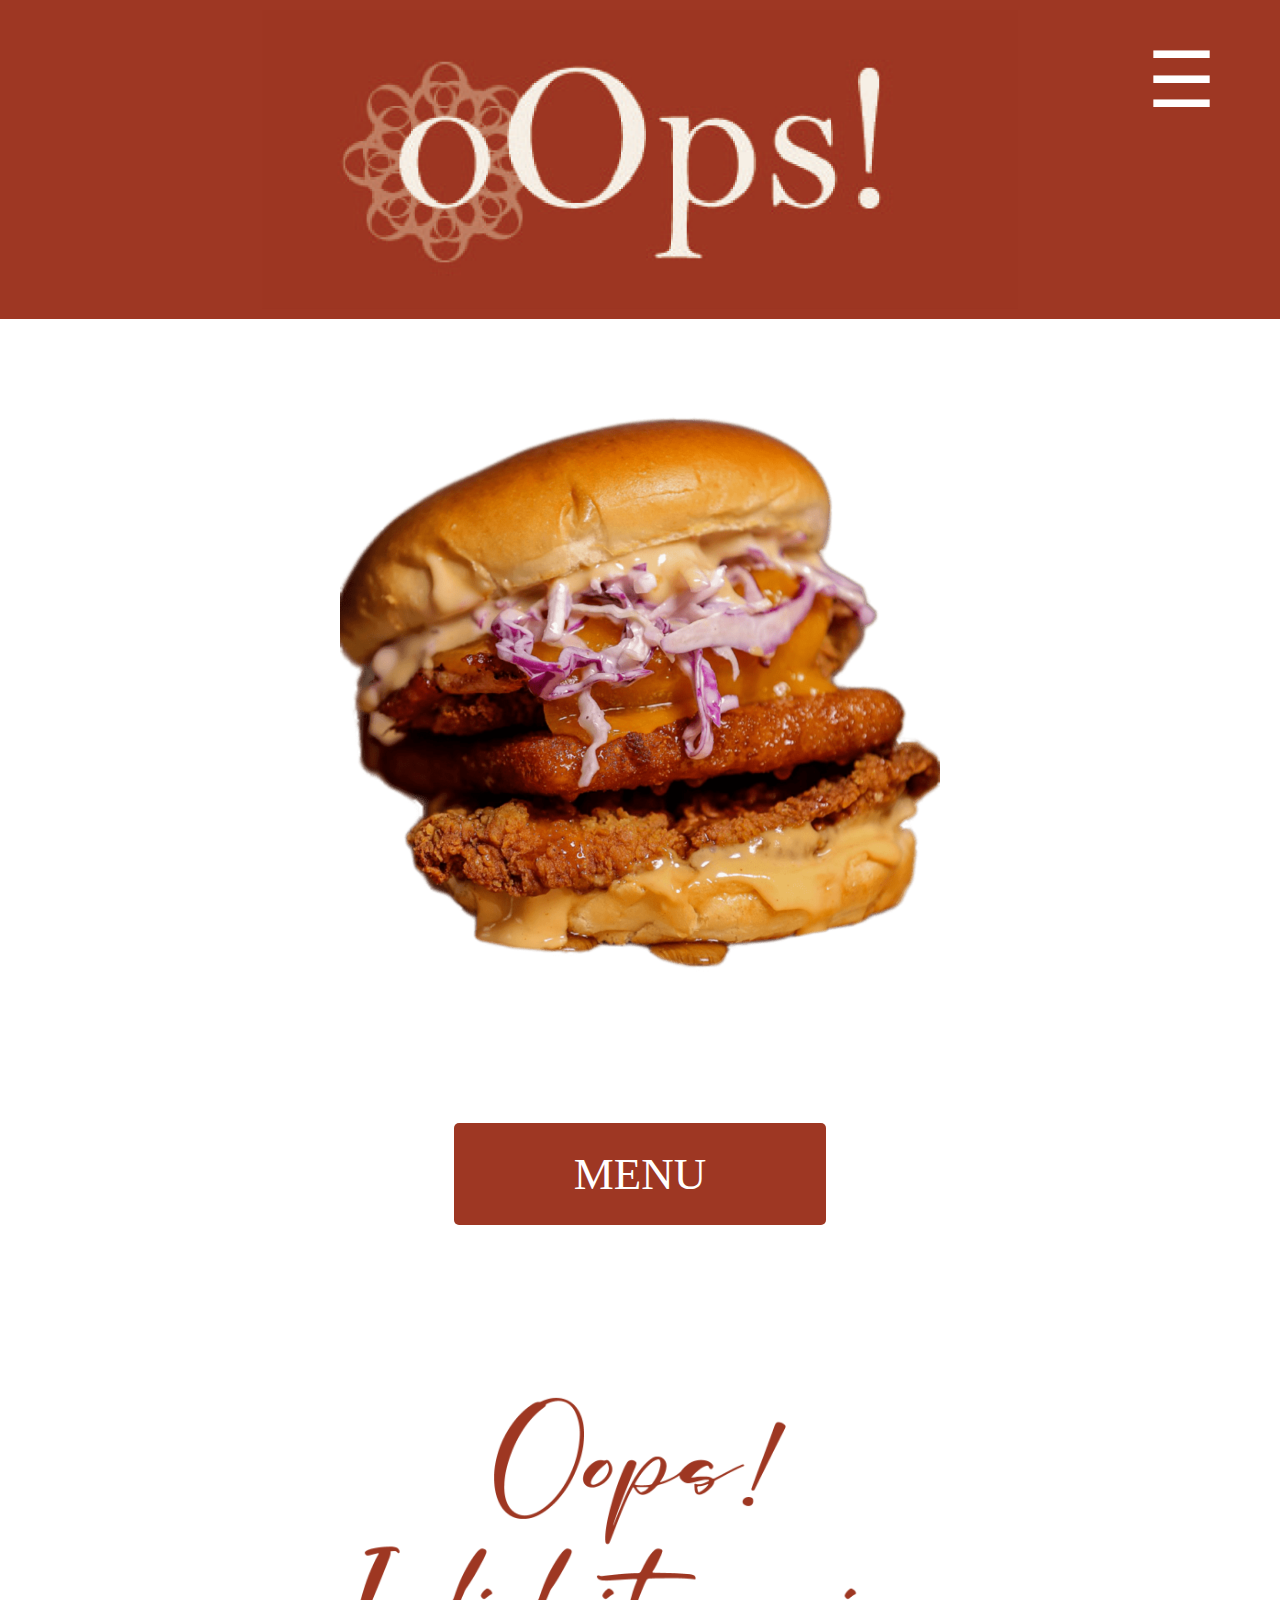
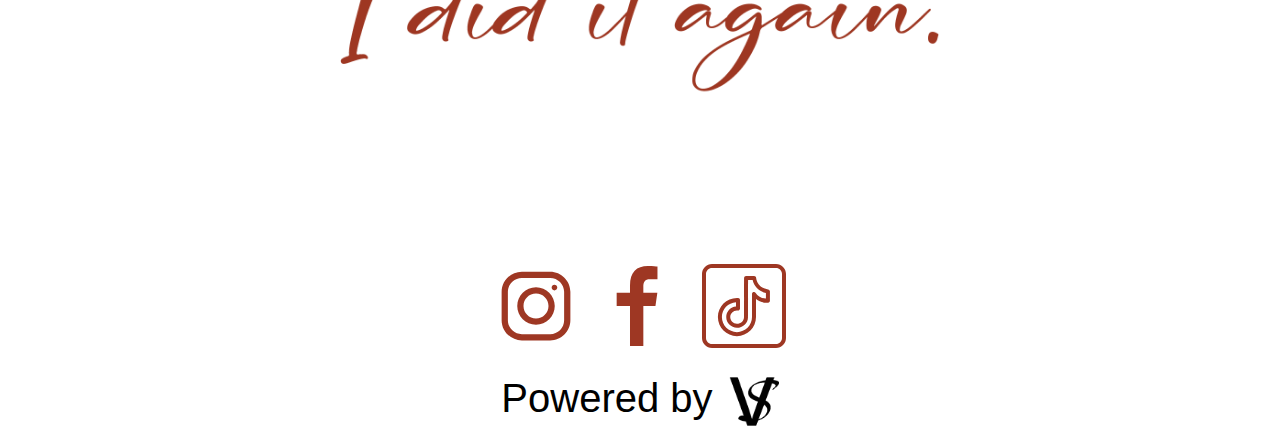
==== commit 4c4f7f11: "testing" ====
--- a/index.html
+++ b/index.html
@@ -34,7 +34,7 @@
           <a href="about.html">ABOUT US</a>
         </center>
       </div>
-      <button class="menu-button">MENU</button>
+      <button class="menu-button"><a href="menu.html">MENU</a></button>
 
       <img
         src="images/logo/oops_slogan_web.png"
--- a/style.css
+++ b/style.css
@@ -94,7 +94,7 @@
   display: block;
   margin: 750px auto 40px; /* Adjusted top margin and bottom margin for spacing */
   padding: 25px 120px;
-  background-color: #9E3723;
+  background-color: #9e3723;
   color: white;
   border: none;
   border-radius: 5px;
@@ -104,7 +104,7 @@
 
 .slogan-image {
   display: block;
-  margin: 200px auto; /* Adjust top margin to control spacing from the menu button above */
+  margin: 160px auto; /* Adjust top margin to control spacing from the menu button above */
   width: 600px; /* Adjust width as needed */
   height: auto; /* Keeps the aspect ratio */
 }
@@ -163,14 +163,14 @@
   font-family: "bellmt";
   margin: 0;
   font-size: 75px; /* Adjust size as needed */
-  color: #9E3723; /* Adjust color as needed */
+  color: #9e3723; /* Adjust color as needed */
 }
 
 .back-button {
   position: absolute;
   left: 20px; /* Adjust as needed */
   font-size: 90px; /* Adjust size as needed */
-  color: #9E3723; /* Adjust color as needed */
+  color: #9e3723; /* Adjust color as needed */
   text-decoration: none;
 }
 .about-us-description {
@@ -187,7 +187,11 @@
   width: 150px; /* Adjust width as needed */
   height: auto; /* Maintains aspect ratio */
 }
-
+.menu-button a {
+  text-decoration: none;
+  color: white;
+  font-family: "bellmt";
+}
 /* Responsive adjustments for smaller screens */
 @media screen and (max-width: 600px) {
   .side-menu-button {
